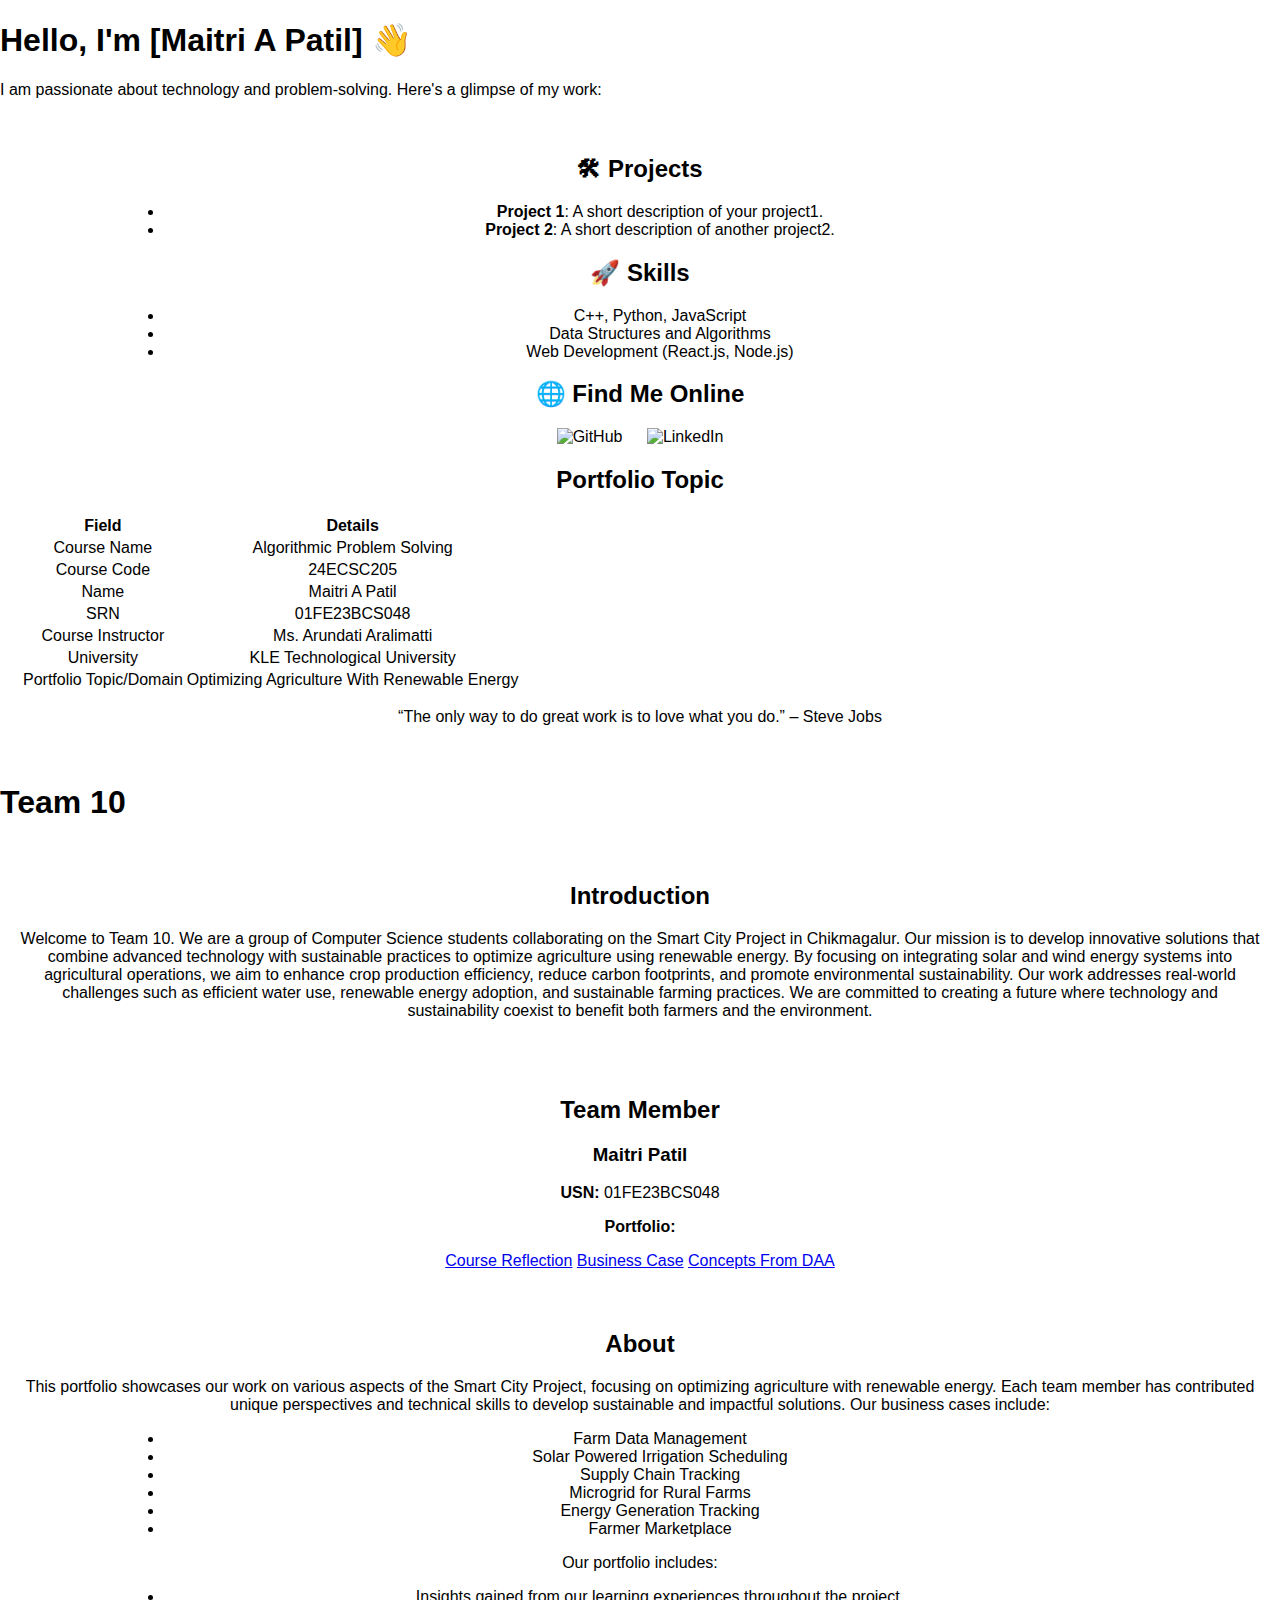
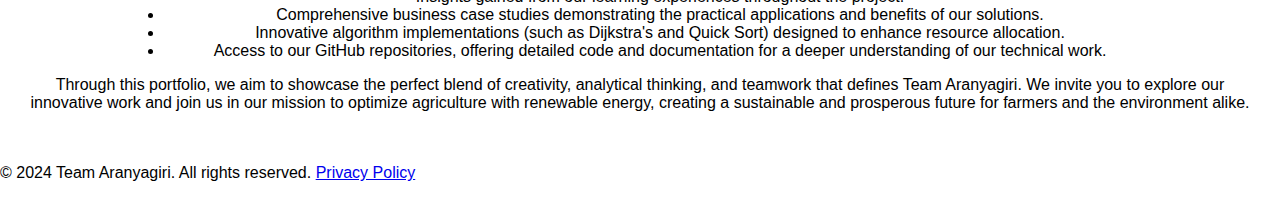
==== index.html @ 4eca76f1 "updated" ====
<!DOCTYPE html>
<html lang="en">

<head>
    <meta charset="UTF-8">
    <meta name="viewport" content="width=device-width, initial-scale=1.0">
    <title>Team 10 - Smart City Project</title>
    <link rel="stylesheet" href="style.css">
    <style>
        body {
            font-family: Arial, sans-serif;
            margin: 0;
            padding: 0;
        }

        ul {
            margin: 0 auto;
            /* Center the list in its container */
            padding-left: 40px;
            /* Adjust bullet alignment */
            list-style-position: outside;
            /* Bullets are outside the content area */
            max-width: 80%;
            /* Keeps the list width consistent */
        }

        section {
            text-align: center;
            margin: 0 auto;
            padding: 20px;
        }
    </style>
</head>

<body>
    <header>
        <h1>Hello, I'm [Maitri A Patil] 👋</h1>
        <p>I am passionate about technology and problem-solving. Here's a glimpse of my work:</p>
    </header>

    <section>
        <h2>🛠 Projects</h2>
        <ul>
            <li><strong>Project 1</strong>: A short description of your project1.</li>
            <li><strong>Project 2</strong>: A short description of another project2.</li>
        </ul>

        <h2>🚀 Skills</h2>
        <ul>
            <li>C++, Python, JavaScript</li>
            <li>Data Structures and Algorithms</li>
            <li>Web Development (React.js, Node.js)</li>
        </ul>

        <!-- <h2>🌐 Find Me Online</h2>
        <ul>
            <li><a href="https://github.com/your-github-username" target="_blank">GitHub</a></li>
            <li><a href="https://linkedin.com/in/your-linkedin-profile" target="_blank">LinkedIn</a></li>
        </ul> -->

        <h2>🌐 Find Me Online</h2>
        <div style="text-align: center;">
            <a href="https://github.com/your-github-username" target="_blank"
                style="margin: 0 10px; text-decoration: none; color: inherit;">
                <img src="https://cdn-icons-png.flaticon.com/512/25/25231.png" alt="GitHub"
                    style="width: 40px; height: 40px;">
            </a>
            <a href="https://linkedin.com/in/your-linkedin-profile" target="_blank"
                style="margin: 0 10px; text-decoration: none; color: inherit;">
                <img src="https://cdn-icons-png.flaticon.com/512/174/174857.png" alt="LinkedIn"
                    style="width: 40px; height: 40px;">
            </a>
        </div>

        <h2>Portfolio Topic</h2>
        <table class="portfolio-table">
            <thead>
                <tr>
                    <th class="portfolio-header">Field</th>
                    <th class="portfolio-header">Details</th>
                </tr>
            </thead>
            <tbody>
                <tr>
                    <td class="portfolio-cell">Course Name</td>
                    <td class="portfolio-cell">Algorithmic Problem Solving</td>
                </tr>
                <tr>
                    <td class="portfolio-cell">Course Code</td>
                    <td class="portfolio-cell">24ECSC205</td>
                </tr>
                <tr>
                    <td class="portfolio-cell">Name</td>
                    <td class="portfolio-cell">Maitri A Patil</td>
                </tr>
                <tr>
                    <td class="portfolio-cell">SRN</td>
                    <td class="portfolio-cell">01FE23BCS048</td>
                </tr>
                <tr>
                    <td class="portfolio-cell">Course Instructor</td>
                    <td class="portfolio-cell">Ms. Arundati Aralimatti</td>
                </tr>
                <tr>
                    <td class="portfolio-cell">University</td>
                    <td class="portfolio-cell">KLE Technological University</td>
                </tr>
                <tr>
                    <td class="portfolio-cell">Portfolio Topic/Domain</td>
                    <td class="portfolio-cell">Optimizing Agriculture With Renewable Energy</td>
                </tr>
            </tbody>
        </table>


        <blockquote>“The only way to do great work is to love what you do.” – Steve Jobs</blockquote>
    </section>

    <header>
        <h1>Team 10</h1>
    </header>

    <div class="container">
        <section class="section">
            <h2>Introduction</h2>
            <p>Welcome to Team 10. We are a group of Computer Science students collaborating on the Smart City Project
                in Chikmagalur. Our mission is to develop innovative solutions that combine advanced technology with
                sustainable practices to optimize agriculture using renewable energy. By focusing on integrating solar
                and wind energy systems into agricultural operations, we aim to enhance crop production efficiency,
                reduce carbon footprints, and promote environmental sustainability. Our work addresses real-world
                challenges such as efficient water use, renewable energy adoption, and sustainable farming practices. We
                are committed to creating a future where technology and sustainability coexist to benefit both farmers
                and the environment.</p>
        </section>

        <section class="section">
            <h2>Team Member</h2>
            <div class="team-list">
                <div class="team-member">
                    <h3>Maitri Patil</h3>
                    <p><strong>USN:</strong> 01FE23BCS048</p>
                    <p><strong>Portfolio:</strong></p>
                    <div class="button-container">
                        <a href="course.html" class="button">Course Reflection</a>
                        <a href="business.html" class="button">Business Case</a>
                        <a href="concepts.html" class="button">Concepts From DAA</a>
                    </div>
                </div>
            </div>
        </section>

        <section class="section">
            <h2>About</h2>
            <p>This portfolio showcases our work on various aspects of the Smart City Project, focusing on optimizing
                agriculture with renewable energy. Each team member has contributed unique perspectives and technical
                skills to develop sustainable and impactful solutions. Our business cases include:</p>
            <ul>
                <li>Farm Data Management</li>
                <li>Solar Powered Irrigation Scheduling</li>
                <li>Supply Chain Tracking</li>
                <li>Microgrid for Rural Farms</li>
                <li>Energy Generation Tracking</li>
                <li>Farmer Marketplace</li>
            </ul>

            <p>Our portfolio includes:</p>
            <ul>
                <li>Insights gained from our learning experiences throughout the project.</li>
                <li>Comprehensive business case studies demonstrating the practical applications and benefits of our
                    solutions.</li>
                <li>Innovative algorithm implementations (such as Dijkstra's and Quick Sort) designed to enhance
                    resource allocation.</li>
                <li>Access to our GitHub repositories, offering detailed code and documentation for a deeper
                    understanding of our technical work.</li>
            </ul>

            <p>Through this portfolio, we aim to showcase the perfect blend of creativity, analytical thinking, and
                teamwork that defines Team Aranyagiri. We invite you to explore our innovative work and join us in our
                mission to optimize agriculture with renewable energy, creating a sustainable and prosperous future for
                farmers and the environment alike.</p>
        </section>
    </div>

    <footer>
        <p>&copy; 2024 Team Aranyagiri. All rights reserved. <a href="#">Privacy Policy</a></p>
    </footer>
</body>

</html>
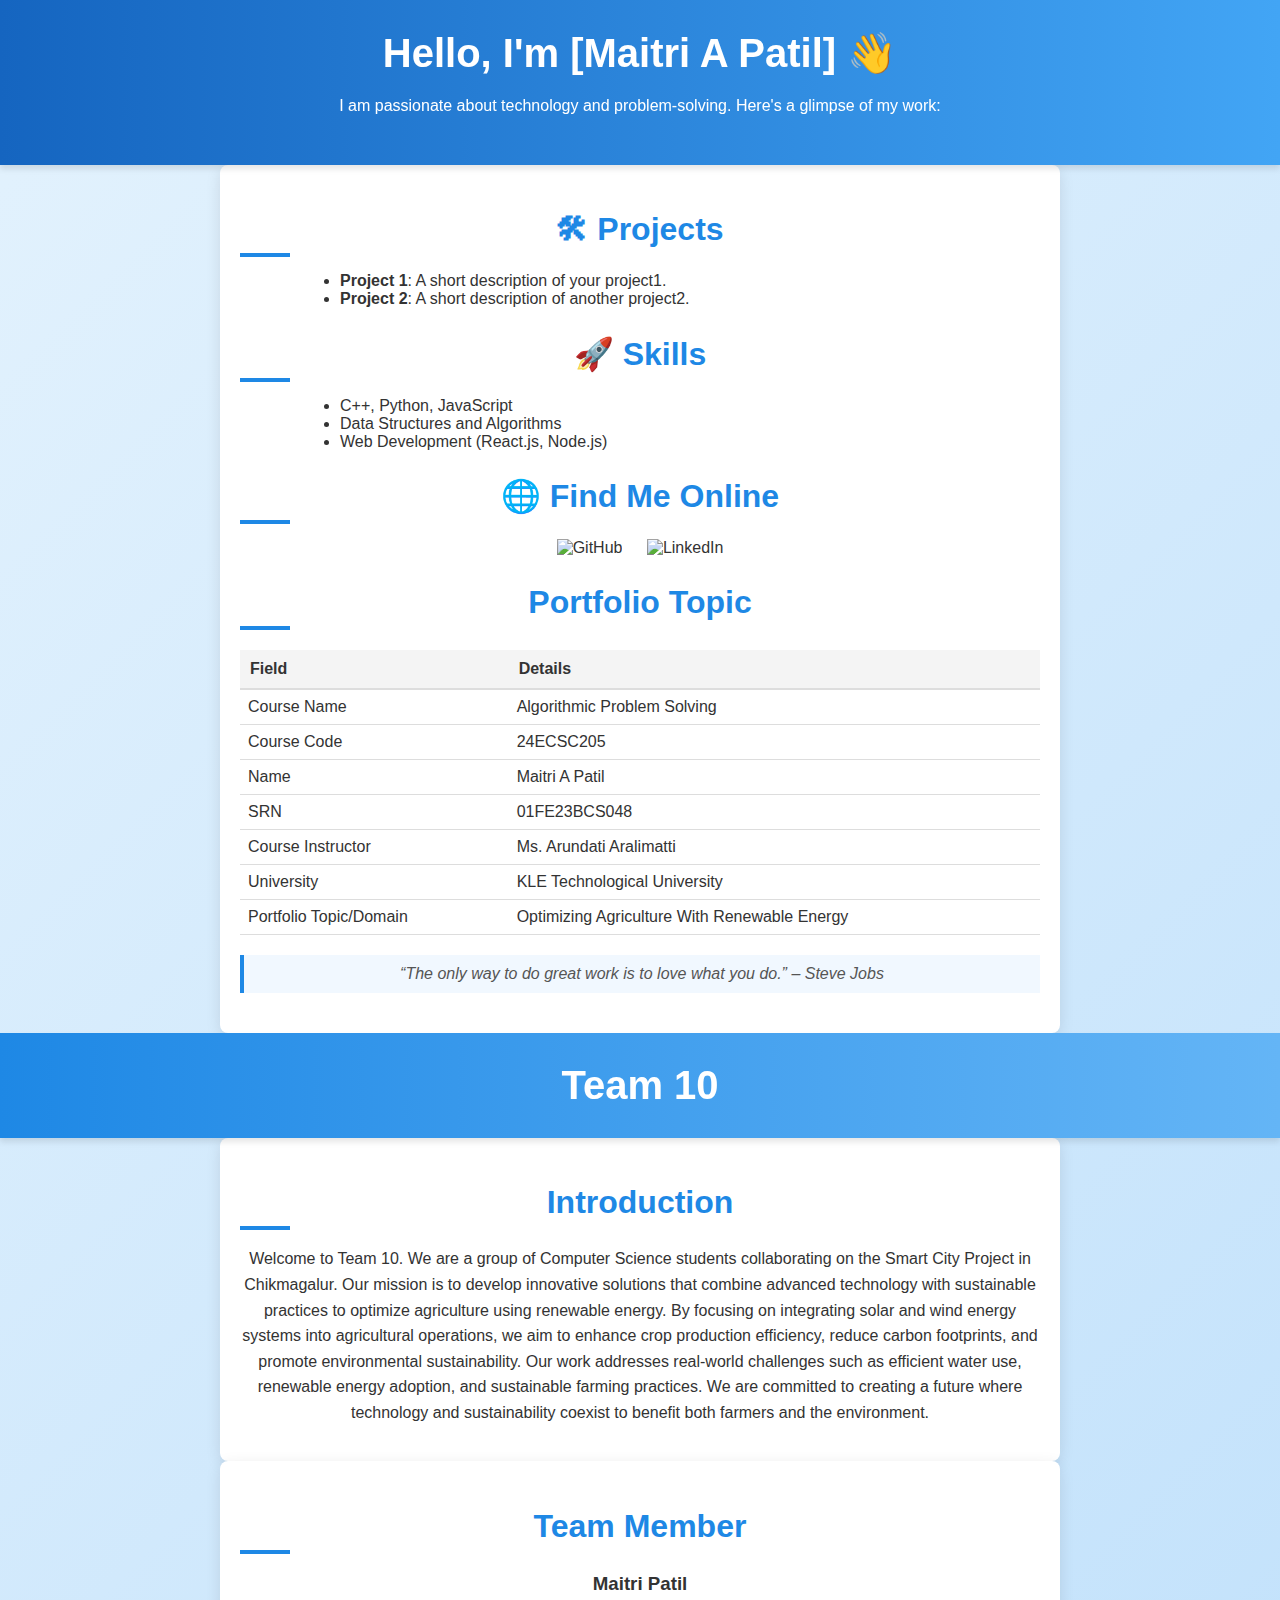
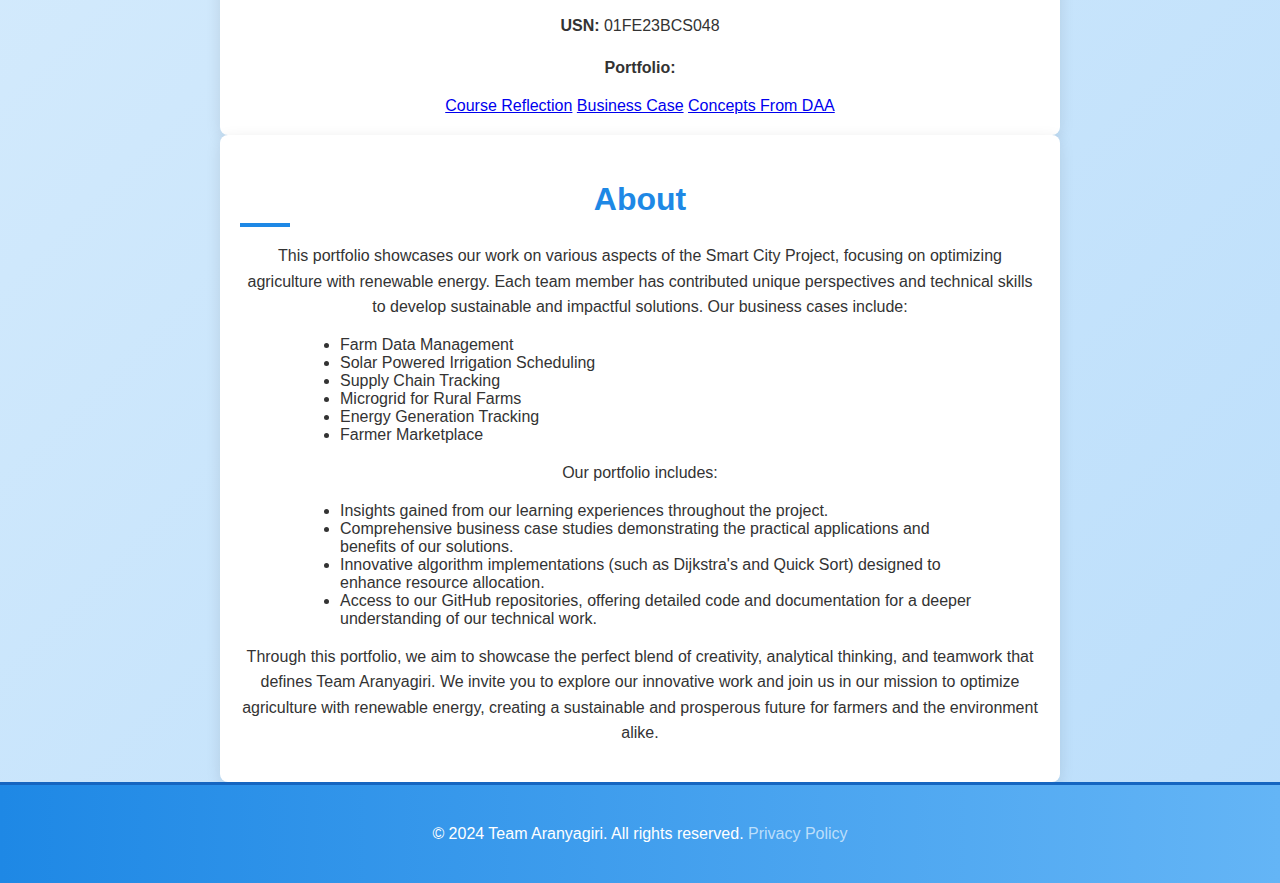
==== commit 3e9a4ebd: "Update index.html" ====
--- a/index.html
+++ b/index.html
@@ -143,7 +143,7 @@
                     <div class="button-container">
                         <a href="course.html" class="button">Course Reflection</a>
                         <a href="business.html" class="button">Business Case</a>
-                        <a href="concepts.html" class="button">Concepts From DAA</a>
+                        <a href="codeimp.html" class="button">Concepts From DAA</a>
                     </div>
                 </div>
             </div>
@@ -186,4 +186,5 @@
     </footer>
 </body>
 
-</html>+</html>
+
--- a/style.css
+++ b/style.css
@@ -0,0 +1,141 @@
+body {
+    font-family: 'Poppins', sans-serif;
+    margin: 0;
+    padding: 0;
+    background: linear-gradient(135deg, #e3f2fd, #bbdefb);
+    color: #333;
+    scroll-behavior: smooth;
+}
+
+header {
+    background: linear-gradient(90deg, #1e88e5, #64b5f6);
+    color: #fff;
+    text-align: center;
+    padding: 30px 0;
+    box-shadow: 0 4px 6px rgba(0, 0, 0, 0.1);
+    position: sticky;
+    top: 0;
+    z-index: 1000;
+    transition: background-color 0.3s ease-in-out;
+}
+
+header:hover {
+    background: linear-gradient(90deg, #1565c0, #42a5f5);
+}
+
+header h1 {
+    font-size: 2.5em;
+    margin: 0;
+    font-weight: bold;
+}
+
+.container{
+    align-items: center;
+    /* justify-content: center; */
+}
+
+section {
+    background-color: rgb(255, 255, 255);
+    padding: 2rem;
+    width: 90%;
+    max-width: 800px;
+    box-shadow: 0 4px 15px rgba(0, 0, 0, 0.1);
+    border-radius: 8px;
+    text-align: center;
+    margin: 30px auto;
+}
+
+h2 {
+    font-size: 2em;
+    color: #1e88e5;
+    margin-bottom: 15px;
+    position: relative;
+    overflow: hidden;
+}
+
+h2::after {
+    content: "";
+    display: block;
+    width: 50px;
+    height: 4px;
+    background: #1e88e5;
+    margin-top: 5px;
+    transition: width 0.3s ease-in-out;
+}
+
+h2:hover::after {
+    width: 100%;
+}
+
+p {
+    font-size: 1em;
+    line-height: 1.6;
+}
+
+ul {
+    margin: 0 auto; /* Center the entire list in the section */
+    padding-left: 40px; /* Adjust this value to control the alignment of the bullets */
+    list-style-position: outside; /* Ensures bullets are properly aligned outside the content */
+    max-width: 80%; /* Keep the list centered and maintain section alignment */
+    align-items: center;
+}
+
+li {
+    text-align: left;
+}
+
+
+blockquote {
+    font-style: italic;
+    color: #555;
+    margin: 20px 0;
+    padding: 10px;
+    border-left: 4px solid #1e88e5;
+    background: #f1f8ff;
+}
+
+footer {
+    text-align: center;
+    padding: 20px;
+    background: linear-gradient(90deg, #1e88e5, #64b5f6);
+    color: white;
+    border-top: 3px solid #1565c0;
+}
+
+footer a {
+    color: #bbdefb;
+    text-decoration: none;
+}
+
+footer a:hover {
+    text-decoration: underline;
+}
+
+
+/* Portfolio Table Styling */
+.portfolio-table {
+    width: 100%;
+    border-collapse: collapse;
+    margin: 20px 0;
+    font-family: Arial, sans-serif;
+    font-size: 16px;
+    text-align: left;
+}
+
+.portfolio-header {
+    text-align: left;
+    padding: 10px;
+    border-bottom: 2px solid #ddd;
+    background-color: #f4f4f4; /* Light gray for header background */
+    font-weight: bold;
+}
+
+.portfolio-cell {
+    padding: 8px;
+    border-bottom: 1px solid #ddd;
+}
+
+/* Optional: Add hover effect for table rows */
+.portfolio-table tbody tr:hover {
+    background-color: #f9f9f9;
+}
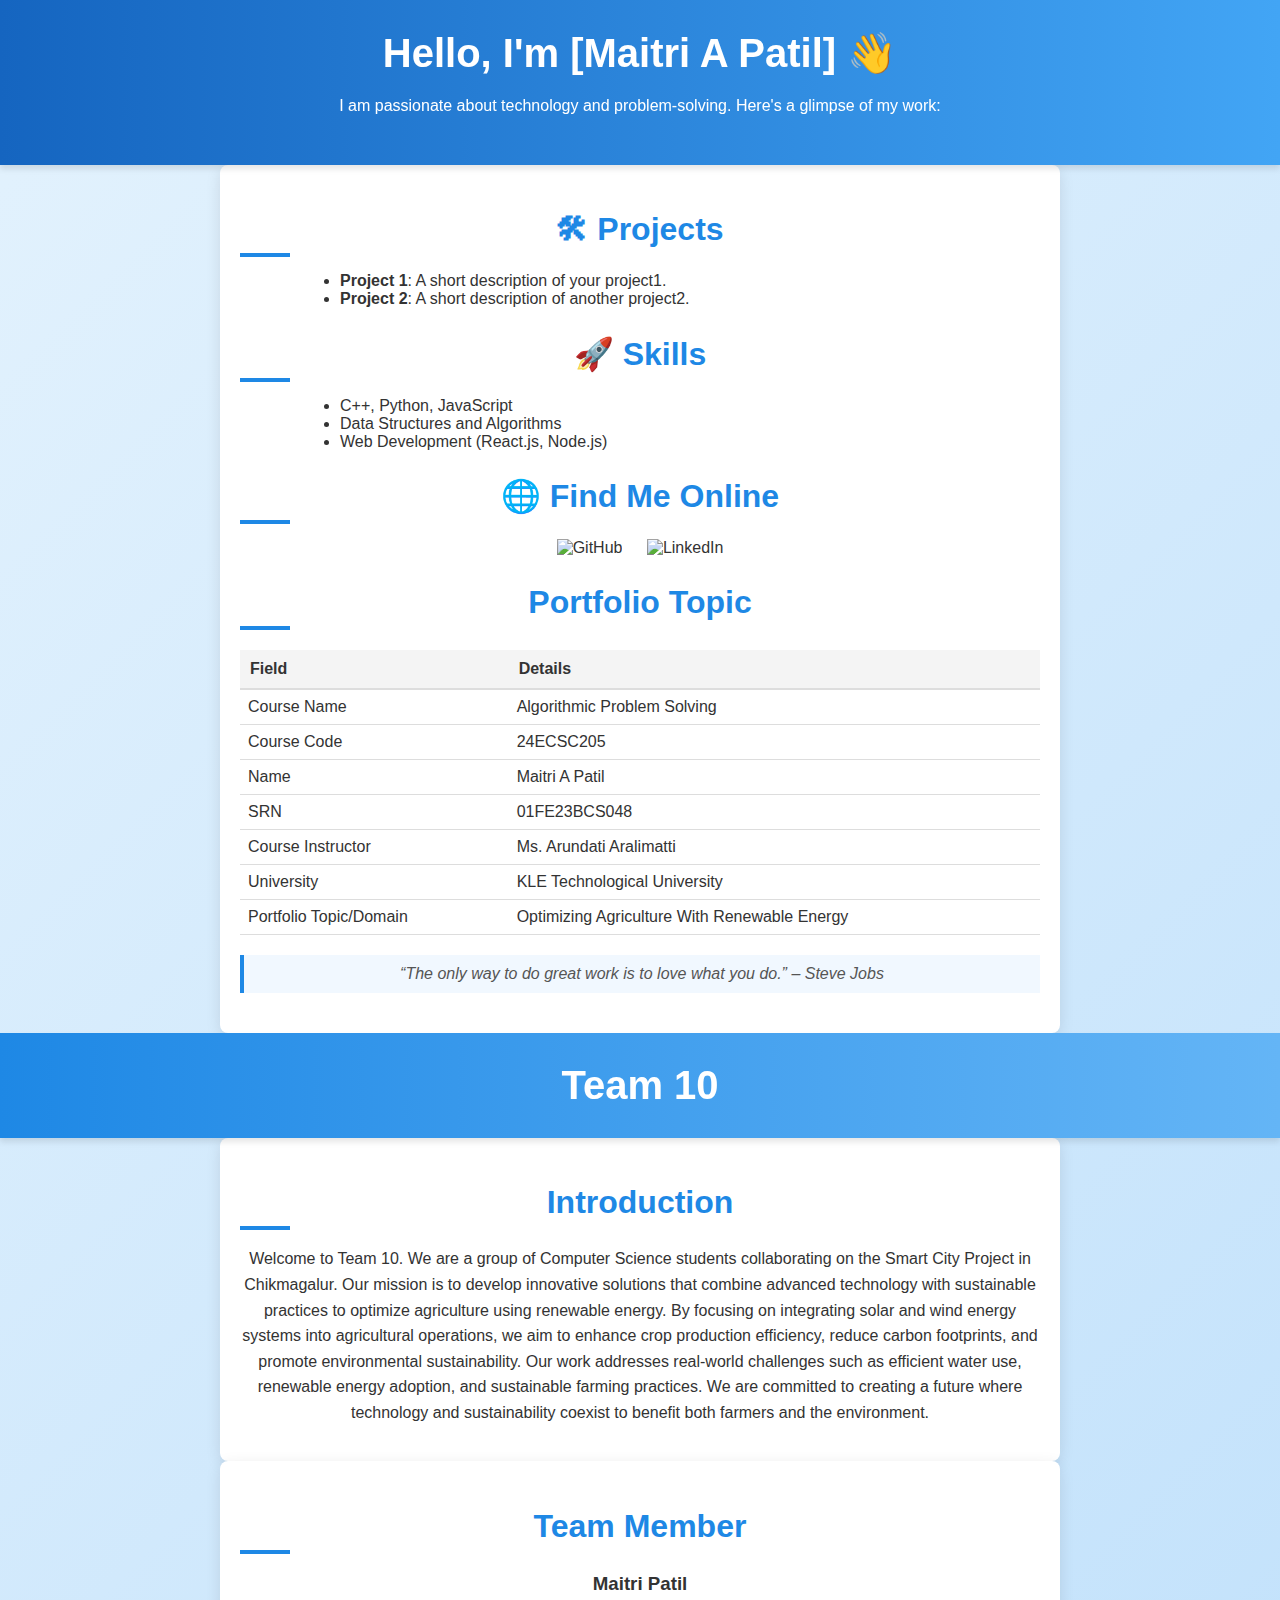
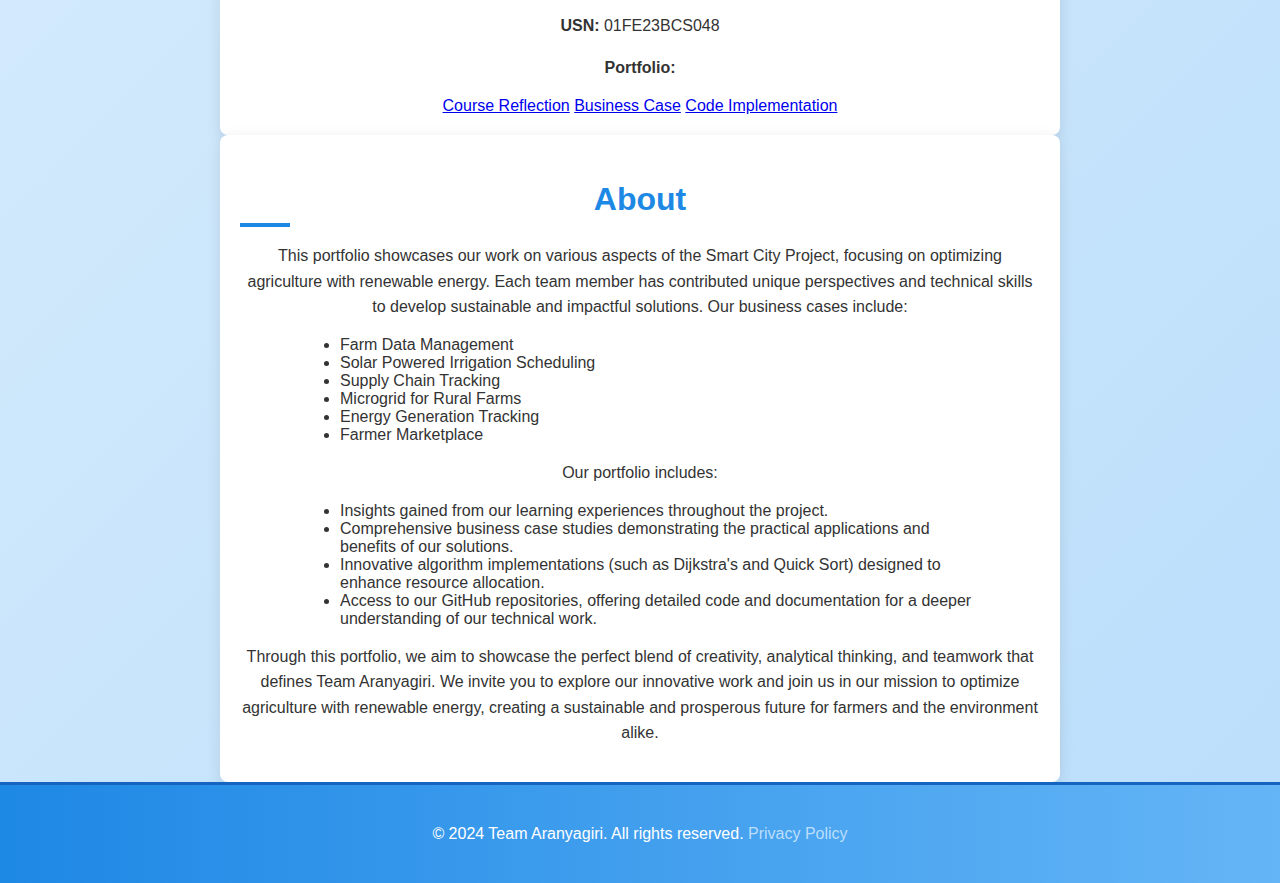
==== commit 1b3f6bb2: "Update index.html" ====
--- a/index.html
+++ b/index.html
@@ -143,7 +143,7 @@
                     <div class="button-container">
                         <a href="course.html" class="button">Course Reflection</a>
                         <a href="business.html" class="button">Business Case</a>
-                        <a href="codeimp.html" class="button">Concepts From DAA</a>
+                        <a href="codeimp.html" class="button">Code Implementation</a>
                     </div>
                 </div>
             </div>
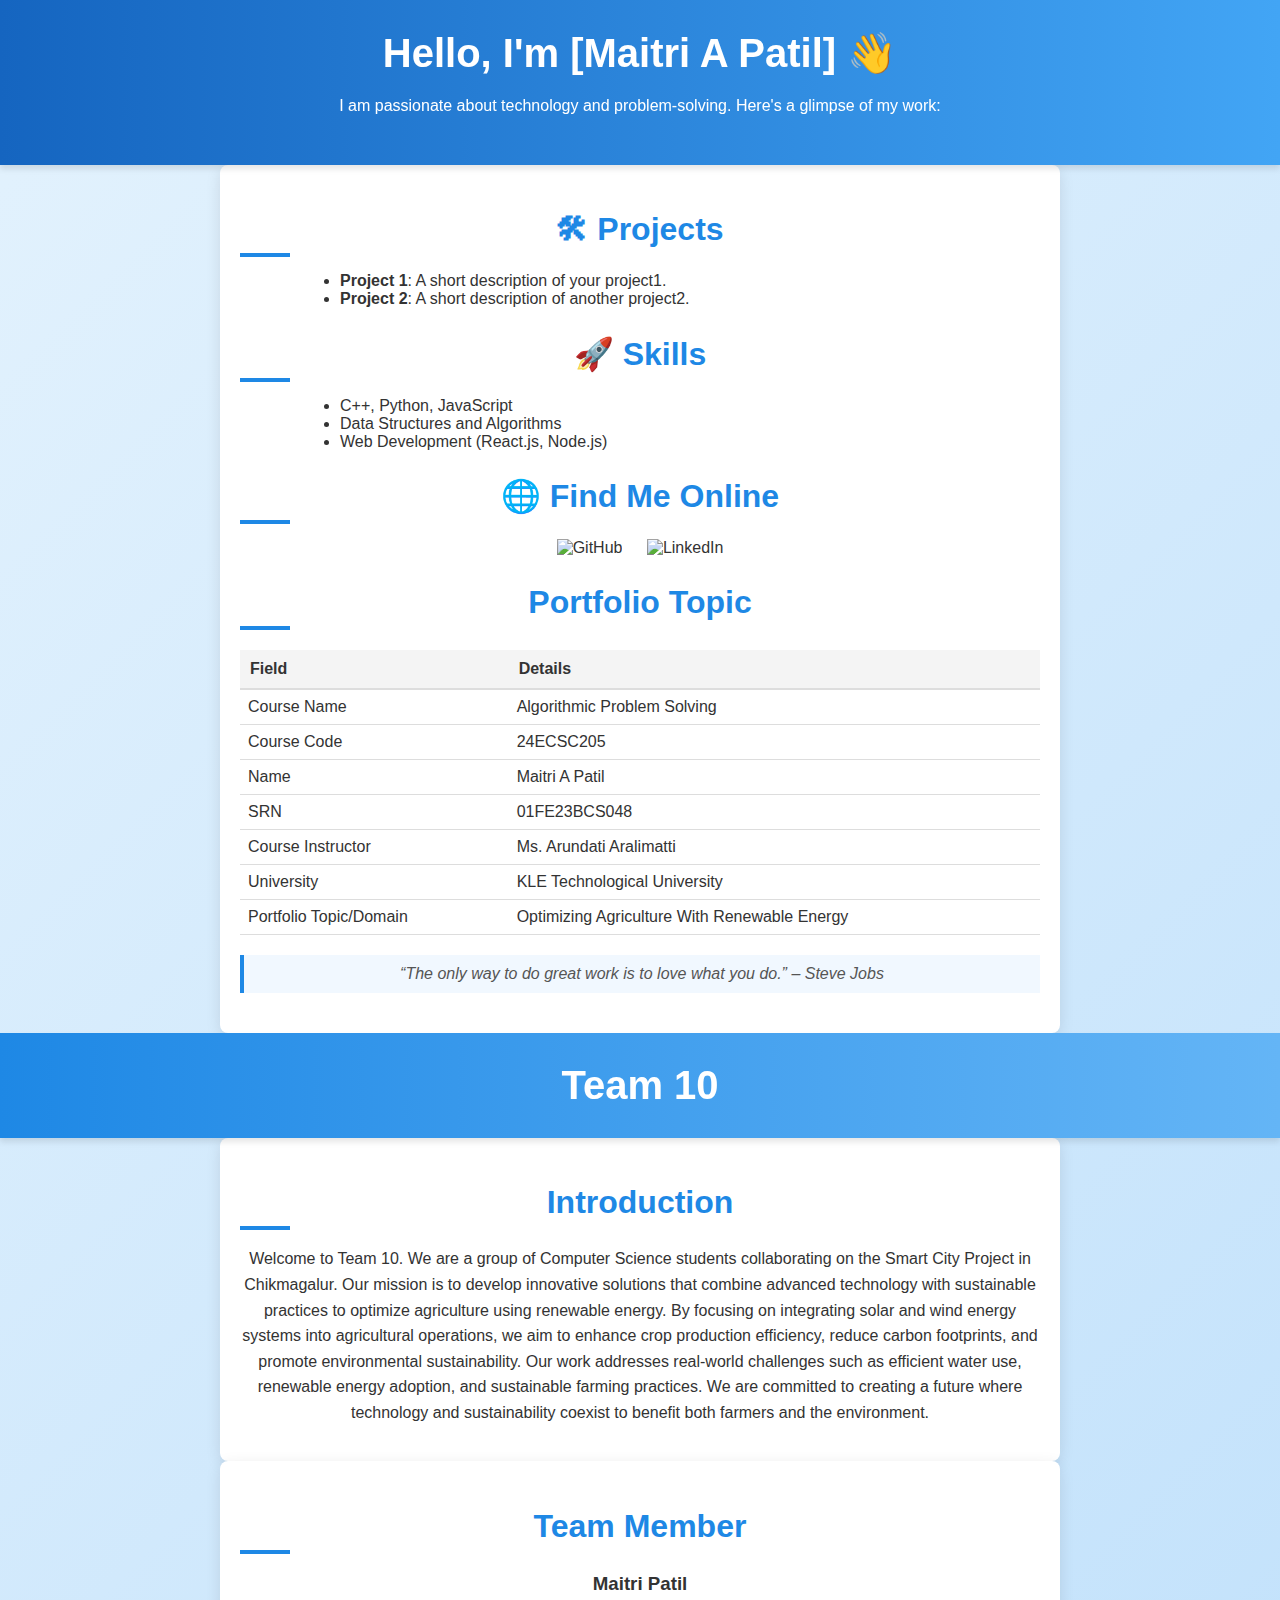
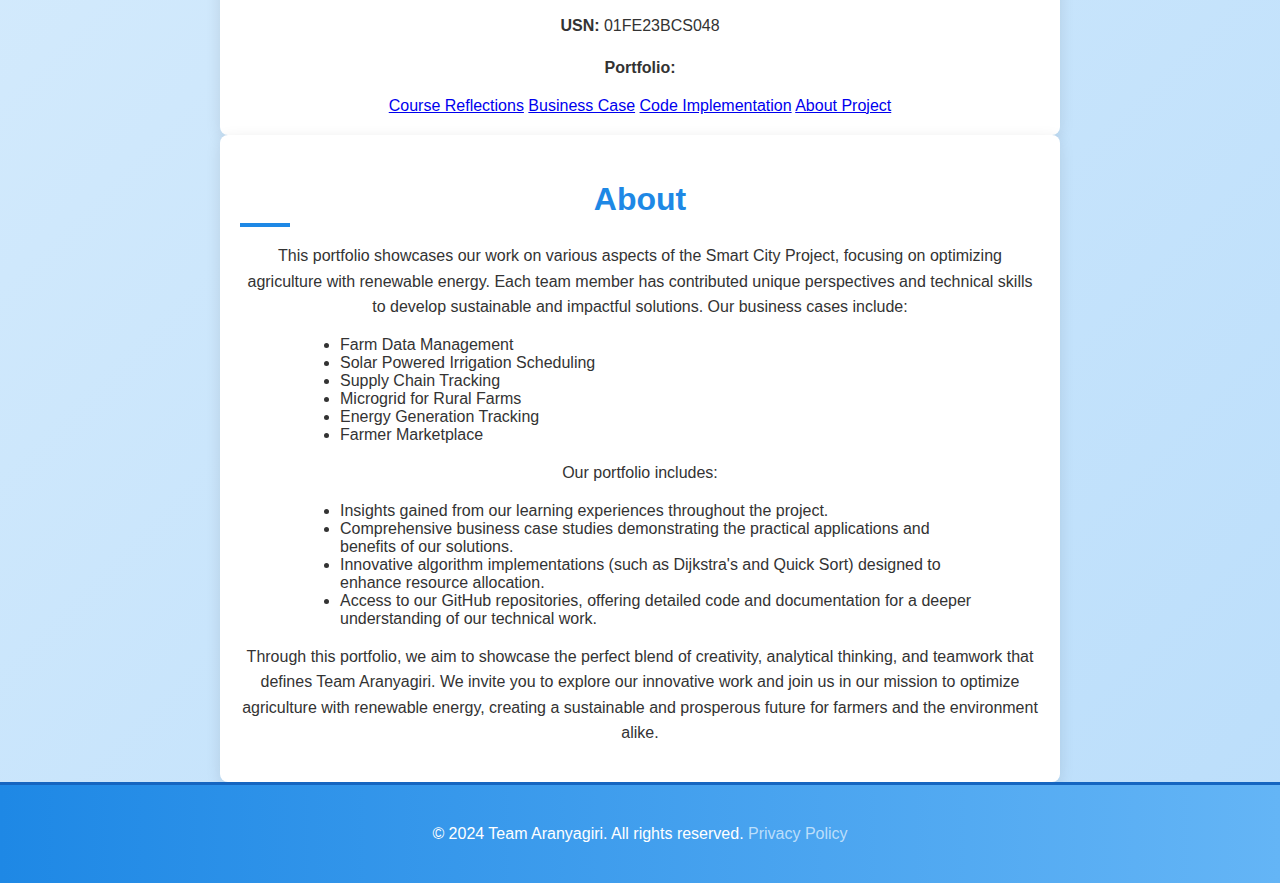
==== commit 73de29ae: "Update index.html" ====
--- a/index.html
+++ b/index.html
@@ -141,9 +141,10 @@
                     <p><strong>USN:</strong> 01FE23BCS048</p>
                     <p><strong>Portfolio:</strong></p>
                     <div class="button-container">
-                        <a href="course.html" class="button">Course Reflection</a>
-                        <a href="business.html" class="button">Business Case</a>
+                        <a href="course.html" class="button">Course Reflections</a>
+                        <a href="busi.html" class="button">Business Case</a>
                         <a href="codeimp.html" class="button">Code Implementation</a>
+                        <a href="about.html" class="button">About Project</a>
                     </div>
                 </div>
             </div>
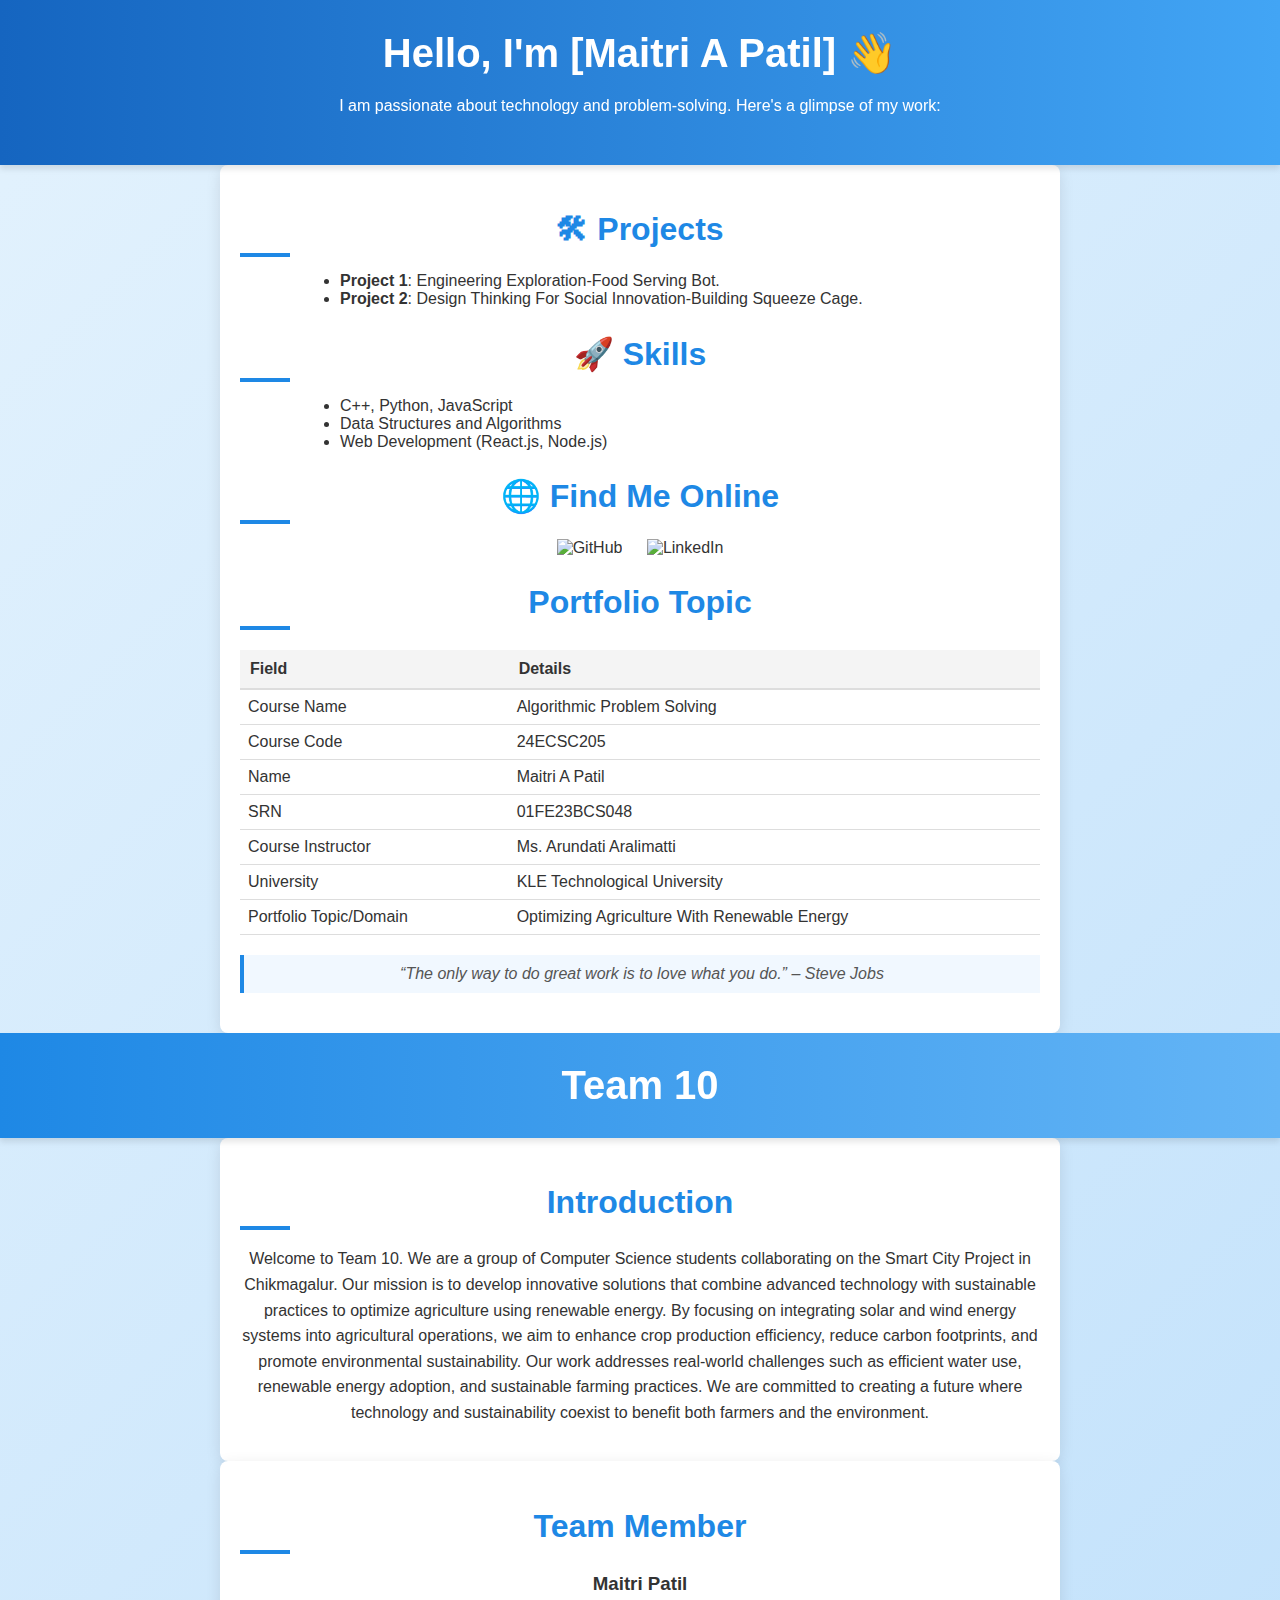
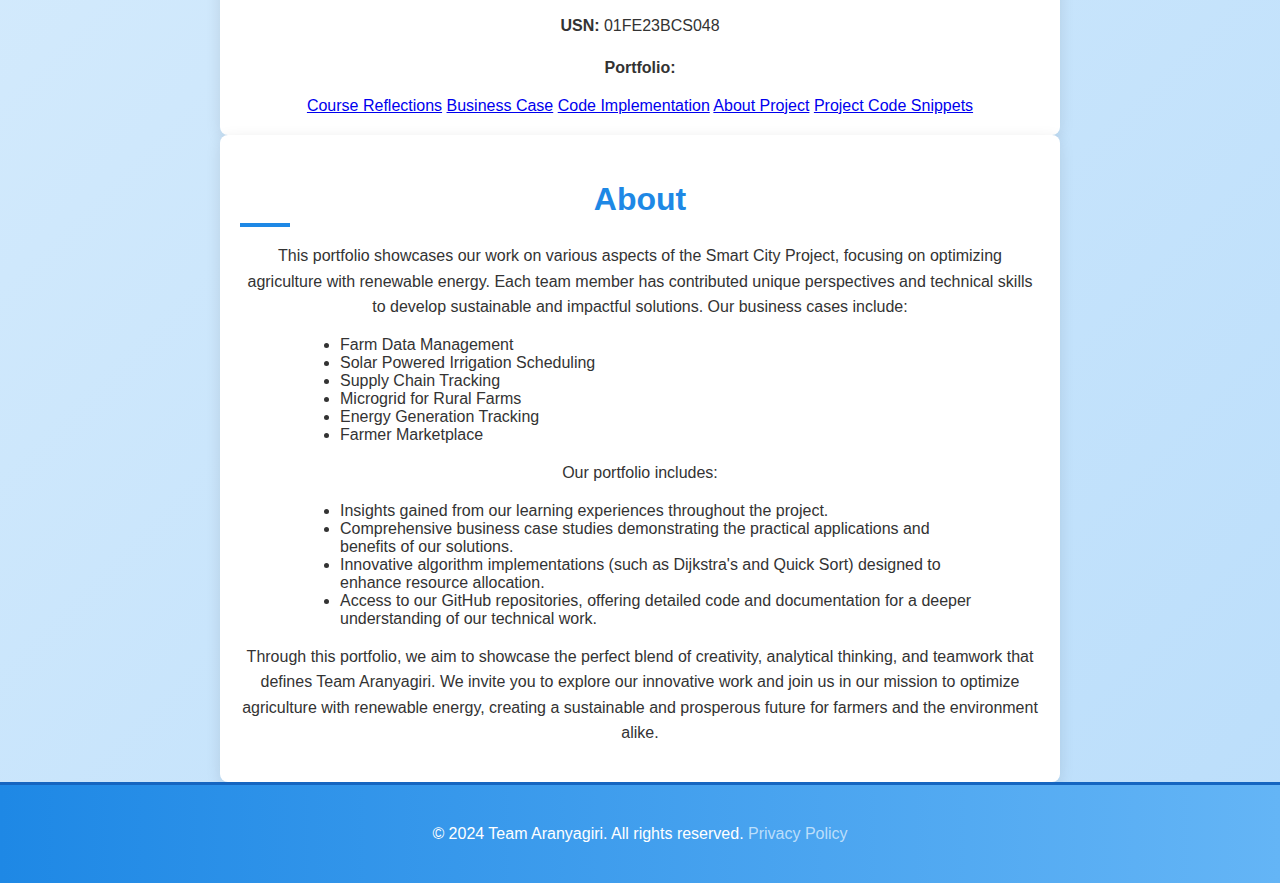
==== commit 73073e48: "Update index.html" ====
--- a/index.html
+++ b/index.html
@@ -41,8 +41,8 @@
     <section>
         <h2>🛠 Projects</h2>
         <ul>
-            <li><strong>Project 1</strong>: A short description of your project1.</li>
-            <li><strong>Project 2</strong>: A short description of another project2.</li>
+            <li><strong>Project 1</strong>: Engineering Exploration-Food Serving Bot.</li>
+            <li><strong>Project 2</strong>: Design Thinking For Social Innovation-Building Squeeze Cage.</li>
         </ul>
 
         <h2>🚀 Skills</h2>
@@ -145,6 +145,7 @@
                         <a href="busi.html" class="button">Business Case</a>
                         <a href="codeimp.html" class="button">Code Implementation</a>
                         <a href="about.html" class="button">About Project</a>
+                        <a href="concepts.html" class="button">Project Code Snippets</a>  
                     </div>
                 </div>
             </div>
